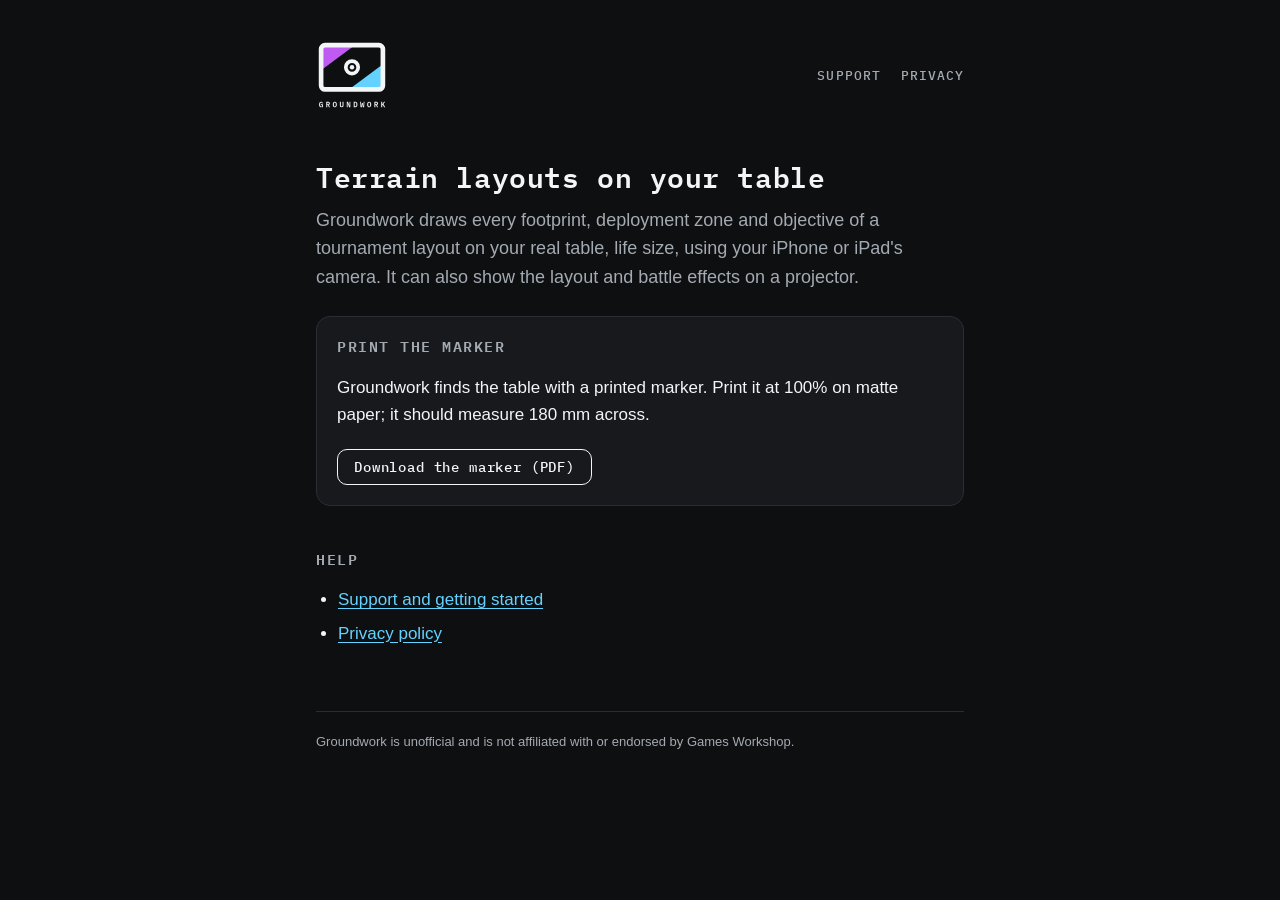
==== index.html @ 97dfe63f "Support and privacy pages for the Groundwork app Home page with the marker download, a support page " ====
<!doctype html>
<html lang="en">
<head>
<meta charset="utf-8">
<meta name="viewport" content="width=device-width, initial-scale=1">
<title>Groundwork</title>
<meta name="description" content="Groundwork draws tournament terrain layouts on your real table in AR, and can run them on a projector.">
<link rel="icon" href="icon.svg" type="image/svg+xml">
<link rel="preconnect" href="https://fonts.googleapis.com">
<link rel="preconnect" href="https://fonts.gstatic.com" crossorigin>
<link rel="stylesheet" href="https://fonts.googleapis.com/css2?family=IBM+Plex+Mono:wght@500;600&display=swap">
<link rel="stylesheet" href="style.css">
</head>
<body>
<div class="page">
  <header class="site">
    <a class="home" href="./"><img src="logo.svg" alt="Groundwork"></a>
    <nav>
      <a href="support/">Support</a>
      <a href="privacy/">Privacy</a>
    </nav>
  </header>

  <main>
    <h1>Terrain layouts on your table</h1>
    <p class="lead">Groundwork draws every footprint, deployment zone and objective of a tournament layout on your real table, life size, using your iPhone or iPad's camera. It can also show the layout and battle effects on a projector.</p>

    <div class="card">
      <h2>Print the marker</h2>
      <p>Groundwork finds the table with a printed marker. Print it at 100% on matte paper; it should measure 180&nbsp;mm across.</p>
      <a class="button" href="marker/groundwork-marker-A4.pdf">Download the marker (PDF)</a>
    </div>

    <h2>Help</h2>
    <ul>
      <li><a href="support/">Support and getting started</a></li>
      <li><a href="privacy/">Privacy policy</a></li>
    </ul>
  </main>

  <footer>
    Groundwork is unofficial and is not affiliated with or endorsed by Games Workshop.
  </footer>
</div>
</body>
</html>
---- style.css ----
:root {
  --bg: #0E0F11;
  --surface: #17191C;
  --line: #2A2E33;
  --text: #F4F5F6;
  --muted: #A3AAB2;
  --cyan: #64D2FF;
  --purple: #BF5AF2;
  --mono: "IBM Plex Mono", ui-monospace, Menlo, monospace;
  --sans: -apple-system, BlinkMacSystemFont, "Segoe UI", Roboto, Helvetica, Arial, sans-serif;
}

* { box-sizing: border-box; }

html { -webkit-text-size-adjust: 100%; }

body {
  margin: 0;
  background: var(--bg);
  color: var(--text);
  font: 17px/1.6 var(--sans);
}

.page {
  max-width: 680px;
  margin: 0 auto;
  padding: 40px 16px 64px;
}

header.site {
  display: flex;
  align-items: center;
  justify-content: space-between;
  gap: 16px;
  margin-bottom: 48px;
}

header.site a.home { display: block; line-height: 0; }
header.site img { width: 72px; height: auto; }

nav { display: flex; gap: 20px; font: 500 13px/1 var(--mono); letter-spacing: 0.08em; text-transform: uppercase; }
nav a { color: var(--muted); text-decoration: none; }
nav a:hover, nav a[aria-current="page"] { color: var(--text); }

h1 {
  font: 600 28px/1.25 var(--mono);
  letter-spacing: 0.02em;
  margin: 0 0 12px;
}

h2 {
  font: 600 15px/1.3 var(--mono);
  letter-spacing: 0.1em;
  text-transform: uppercase;
  color: var(--muted);
  margin: 44px 0 12px;
}

p, li { color: var(--text); }
.lead { color: var(--muted); font-size: 18px; margin: 0 0 8px; }
.small { color: var(--muted); font-size: 14px; }

a { color: var(--cyan); text-underline-offset: 3px; }

ol, ul { padding-left: 22px; }
li { margin: 6px 0; }

.card {
  background: var(--surface);
  border: 1px solid var(--line);
  border-radius: 14px;
  padding: 20px;
  margin: 24px 0;
}

.card h2 { margin-top: 0; }

.button {
  display: inline-block;
  margin-top: 4px;
  padding: 10px 16px;
  border: 1px solid var(--text);
  border-radius: 10px;
  color: var(--text);
  font: 500 14px/1 var(--mono);
  letter-spacing: 0.06em;
  text-decoration: none;
}

.button:hover { background: var(--text); color: var(--bg); }

dl { margin: 0; }
dt { font-weight: 600; margin-top: 18px; }
dd { margin: 4px 0 0; color: var(--muted); }

footer {
  margin-top: 64px;
  padding-top: 20px;
  border-top: 1px solid var(--line);
  color: var(--muted);
  font-size: 13px;
}
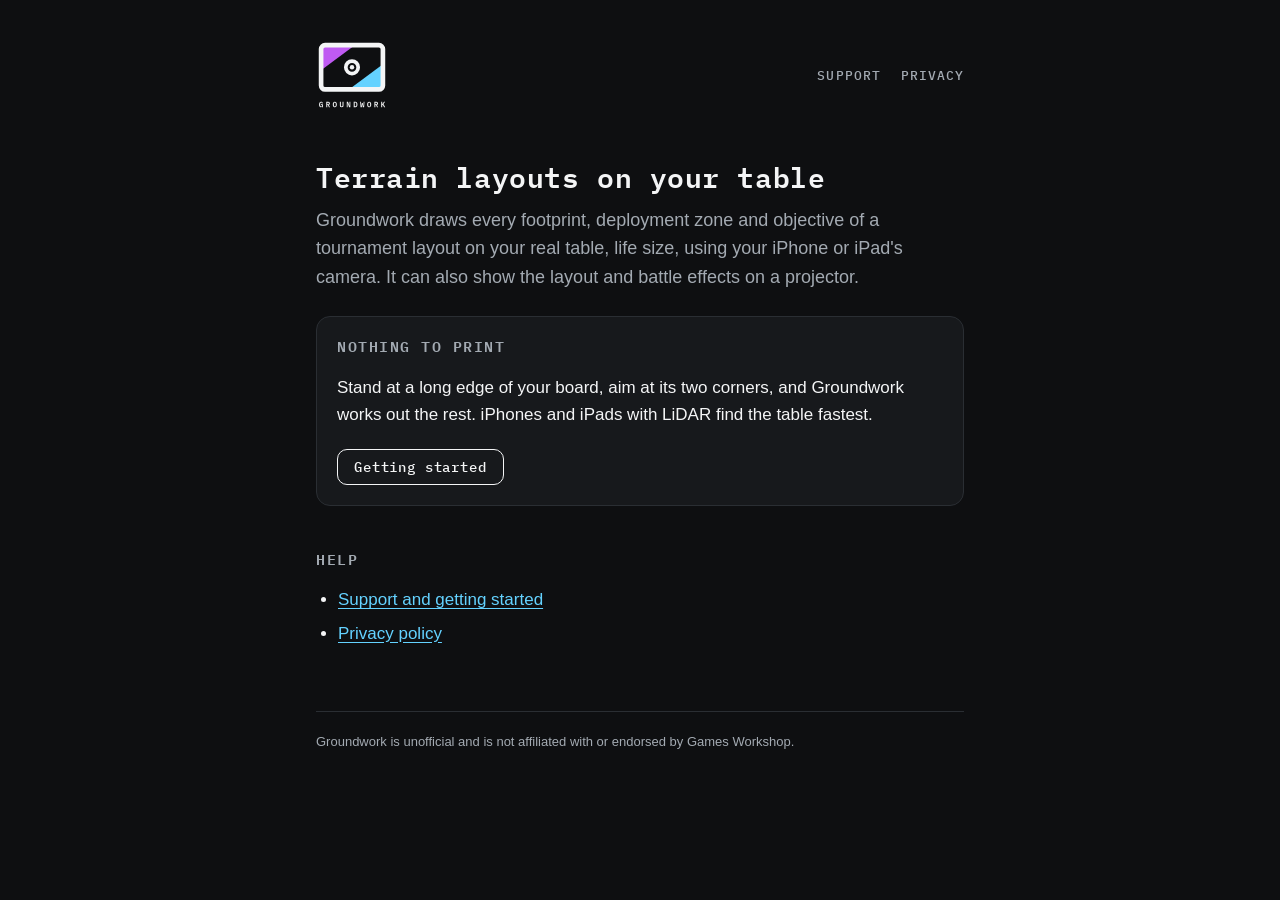
==== commit bb48568f: "Set-up without a marker The app now calibrates from the two corners of the player's long edge, so th" ====
--- a/index.html
+++ b/index.html
@@ -26,9 +26,9 @@
     <p class="lead">Groundwork draws every footprint, deployment zone and objective of a tournament layout on your real table, life size, using your iPhone or iPad's camera. It can also show the layout and battle effects on a projector.</p>
 
     <div class="card">
-      <h2>Print the marker</h2>
-      <p>Groundwork finds the table with a printed marker. Print it at 100% on matte paper; it should measure 180&nbsp;mm across.</p>
-      <a class="button" href="marker/groundwork-marker-A4.pdf">Download the marker (PDF)</a>
+      <h2>Nothing to print</h2>
+      <p>Stand at a long edge of your board, aim at its two corners, and Groundwork works out the rest. iPhones and iPads with LiDAR find the table fastest.</p>
+      <a class="button" href="support/">Getting started</a>
     </div>
 
     <h2>Help</h2>
